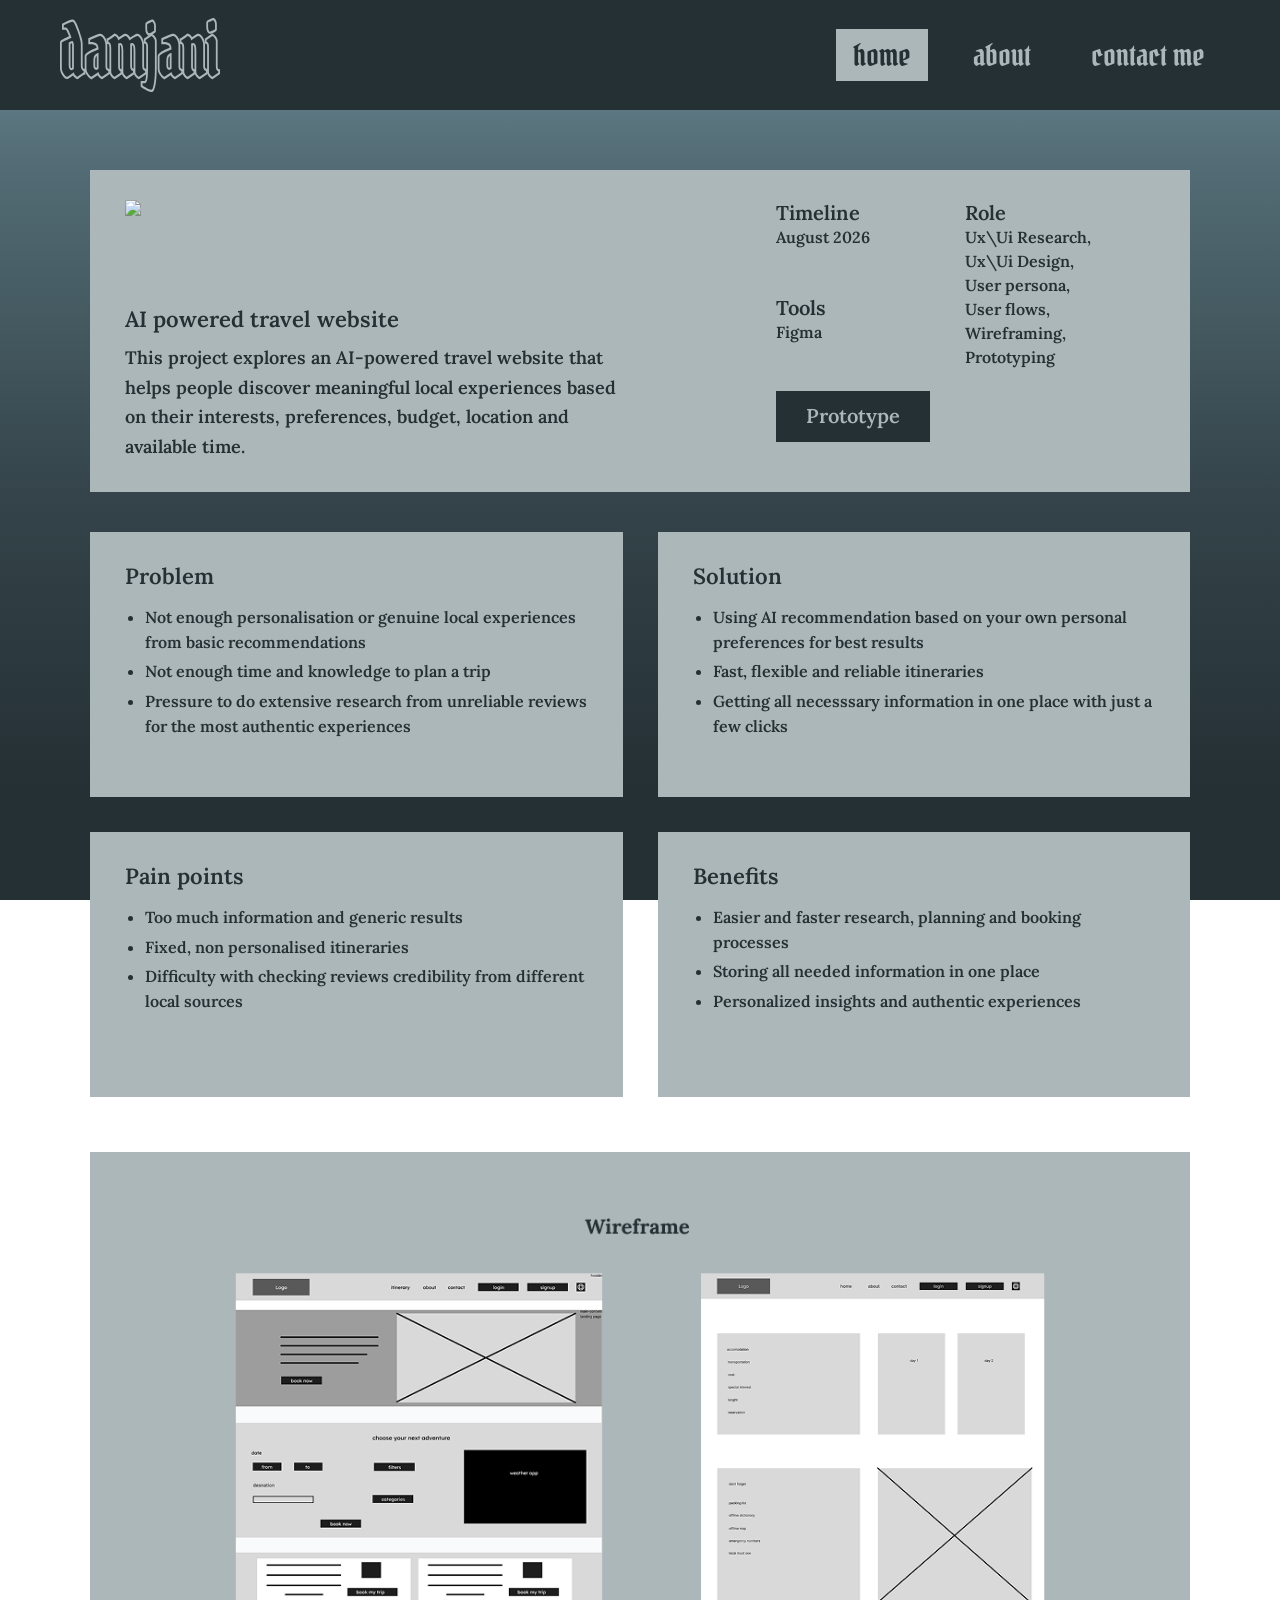
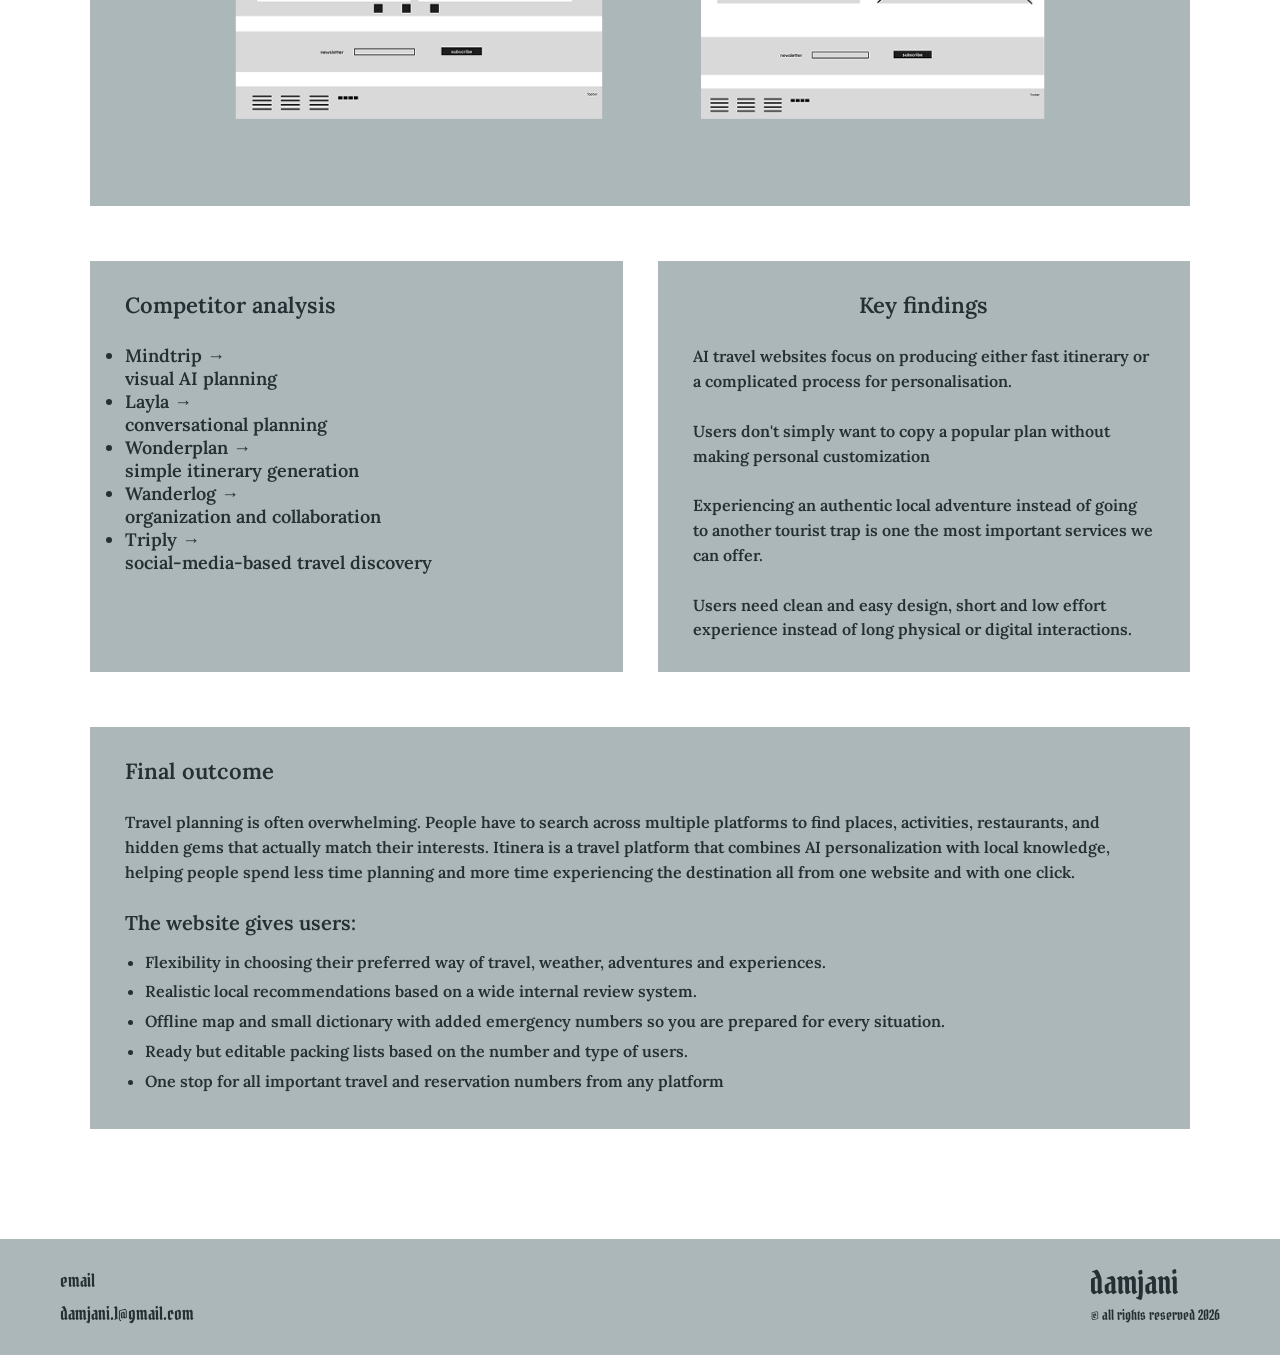
==== csItinera.html @ f5552801 "Initial commit" ====
<!DOCTYPE html>
<html lang="en">
<head>
    <meta charset="UTF-8">
    <meta name="viewport" content="width=device-width, initial-scale=1.0">
    <title>damjani | Itinera</title>
    <link rel="icon" href="images/damjani.svg">
    <link rel="stylesheet" href="main.css">
</head>

<body class="cs-mainC"> 
    <header class="csItinera cs-mainC">
        <img src="images/logo.svg" alt="Logo">
        <nav>
            <a href="index.html">
            <button aria-label="home" id="home" class="btn primary-btn"><span>home</span></button>
            </a>
            <button aria-label="about" id="about" class="btn secondary-btn"><span>about</span></button>
            <section id="aboutPopup">
      <p>When a lover of photography and organisation meets Figma you get Damjani. Focused on building clean yet
        memorable Ux/Ui designs for every idea and solving real life problems. Skilled in Figma, Adobe photoshop,
        wireframing, user flows, and creating scalable design systems.</p>
      <p>You can find me on damjani.1@gmail.com if you need to turn your ideas into people’s favourite app and website
        complete with original photography works or if you just need a new band recommendation.</p>
    </section>
    <a href="mailto:damjani.1@gmail.com">
            <button aria-label="contact me" id="contact me" class="btn secondary-btn"><span>contact me</span></button>
    </a>

        </nav>
    </header>    

<main>
    <section id="itinera" class="project-cs">
        <div class="project-intro">
            <h1>
                <img src="images/Itinera logo.png" alt="Itinera">
            </h1>
            <h2>AI powered travel website</h2>
            <p>This project explores an AI-powered travel website that helps people discover meaningful local experiences based on their interests, preferences, budget, location and available time.</p>

        </div>
        <div class="project-details">
        <div>
            <h3>Timeline</h3>
            <p> August 2026</p>
        </div>
        <div>
            <h3>Role</h3>
            <p>
                Ux\Ui Research,<br>
                Ux\Ui Design,<br>
                User persona,<br>
                User flows,<br>
                Wireframing,<br>
                Prototyping
            </p>
        </div>
        <div>   
            <h3>Tools</h3>
            <p>Figma</p>
        </div>
        <div class="cs-btn">
            <a href=https://www.figma.com/proto/e2e3lIB2a1p1ColYZX4ioc/Projects?node-id=174-2645&t=kzydn6kjqx1SH7oX-1&scaling=min-zoom&content-scaling=fixed&page-id=0%3A1&starting-point-node-id=174%3A2645&show-proto-sidebar=1  target="_blank" class="cs-btn">Prototype</a>
        </div>
        </div>
    </section>
    <section id="user-research">
        <div class="problem">
            <h2>Problem</h2>
            <ul>
                <li>Not enough personalisation or genuine local experiences from basic recommendations</li>
                <li>Not enough time and knowledge to plan a trip</li>
                <li>Pressure to do extensive research from unreliable reviews for the most authentic experiences</li>
            </ul>
        </div>
        <div class="solution">
            <h2>Solution</h2>
            <ul>
                <li>Using AI recommendation based on your own personal preferences for best results</li>
                <li>Fast, flexible and reliable itineraries</li>
                <li>Getting all necesssary information in one place with just a few clicks</li>
            </ul>
        </div>
        <div class="painPoint">
            <h2>Pain points</h2>
            <ul>
                <li>Too much information and generic results</li>
                <li>Fixed, non personalised itineraries</li>
                <li>Difficulty with checking reviews credibility from different local sources</li>
            </ul>
        </div>
        <div class="benefits">
            <h2>Benefits</h2>
            <ul>
                <li>Easier and faster research, planning and booking processes</li>
                <li>Storing all needed information in one place</li>
                <li>Personalized insights and authentic experiences</li>
            </ul>
        </div>
    </section>  
    <section id="example-section">
        <div class="exampleImg">
            <img src="images/Group 292.png" alt="wireframe">
        </div>
    </section> 
    <section id="analysis">
        <div class="competitorAnalysis">
            <h2>Competitor analysis</h2>
           <ul>
                <li>Mindtrip →<br>
                    visual AI planning</li>
                <li>Layla →<br>
                    conversational planning</li>
                <li>Wonderplan →<br>
                    simple itinerary generation</li>
                <li>Wanderlog →<br>
                    organization and collaboration</li>
                <li>Triply →<br>
                    social-media-based travel discovery</li>
            </ul>
        </div>
        <div class="keyFindings">
            <h2>Key findings</h2>
            <p>
                AI travel websites focus on producing either fast itinerary or a complicated process for personalisation.
            </p>
            <p>
                Users don't simply want to copy a popular plan without making personal customization
            </p>
            <p>
                Experiencing an authentic local adventure instead of going to another tourist trap is one the most important services we can offer.
            </p>
            <p>
                Users need clean and easy design, short and low effort experience instead of long physical or digital interactions.
            </p>
        </div>
    </section>
    <section id="findings">
        <div class="finalOutcome">
            <h2>Final outcome</h2>
            <p>Travel planning is often overwhelming. People have to search across multiple platforms to find places, activities, restaurants, and hidden gems that actually match their interests. Itinera is a travel platform that combines AI personalization with local knowledge, helping people spend less time planning and more time experiencing the destination all from one website and with one click.</p>
            <h3>The website gives users:</h3>
            <ul>
                <li>Flexibility in choosing their preferred way of travel, weather, adventures and experiences.</li>
                <li>Realistic local recommendations based on a wide internal review system.</li>
                <li>Offline map and small dictionary with added emergency numbers so you are prepared for every situation.</li>
                <li>Ready but editable packing lists based on the number and type of users.</li>
                <li>One stop for all important travel and reservation numbers from any platform</li>
            </ul>
        </div>
</main>

  <footer id="footer" class="main-padding">
    <div class="footer-left">
      <span>email</span>
      <a href="mailto:damjani.1@gmail.com">damjani.1@gmail.com</a>
    </div>
    <div class="footer-right">
      <img src="images/damjani.svg" alt="logo">
      <p>© all rights reserved <span id="year">2026</span></p>
    </div>
  </footer>
  <script src="main.js"></script>  
</body>

</html>
---- main.css ----
@font-face {
  font-family: "Lora";
  src: url(fonts/Lora-SemiBold.woff2);
  font-weight: 600;
}

@font-face {
  font-family: "Pirata";
  src: url(fonts/PirataOne-Regular.woff2);
  font-weight: 400;
}

* {
  margin: 0;
  padding: 0;
  border: none;
  text-decoration: none;
}

body {
  background: #253034;

}

.main-padding {
  padding-left: 60px;
  padding-right: 60px;
}

header {
  display: flex;
  justify-content: space-between;
  padding-top: 10px;
  padding-bottom: 10px;
  align-items: center;
}

nav {
  display: flex;
  gap: 30px;
}

.btn {
  padding: 5px 15px;
  font-family: "Pirata";
  font-size: 30px;
  cursor: pointer;
}

.btn span {
  z-index: 1;
  position: relative;
  transition: color .6s ease-in;
}

.primary-btn {
  border: 2px solid #ACB7B9;
  color: #253034;
  display: block;
  overflow: hidden;
  text-align: center;
  text-decoration: none;
  transition: all .5s ease-in-out;
  position: relative;
  background-color: transparent;
}

.primary-btn::before {
  right: -50px;
  transform: translate(-100%);
  -webkit-transform: translateX(-100%);
  content: "";
  position: absolute;
  height: 100%;
  top: 0;
  width: 100%;
  -webkit-transition: all .5s ease-in-out;
  transition: all .5s ease-in-out;
  background: #ACB7B9;
}

.primary-btn::after {
  left: -50px;
  transform: translate(100%);
  -webkit-transform: translateX(100%);
  background-color: #ACB7B9;
  content: "";
  position: absolute;
  height: 100%;
  top: 0;
  width: 100%;
  -webkit-transition: all .5s ease-in-out;
  transition: all .5s ease-in-out;
}

.primary-btn:hover::before {
  transform: translateX(-200%);
}

.primary-btn:hover::after {
  transform: translateX(200%);
}

.primary-btn:hover span {
  color: #ACB7B9;
  transition: color .6s ease-in;
}

.secondary-btn {
  color: #ACB7B9;
  background-color: #253034;
  letter-spacing: 0;
  box-sizing: inherit;
  transition-property: all;
  transition-duration: .6s;
  transition-timing-function: ease;
  cursor: pointer;
  line-height: 48px;
  padding-top: 0;
  padding-bottom: 0;
}

.secondary-btn::before {
  backface-visibility: hidden;
  border: 1.5px solid transparent;
  bottom: 0;
  content: " ";
  display: block;
  margin: 0 auto;
  position: relative;
  transition: all .4s ease-in-out;
  width: 0;
}

.secondary-btn::after {
  backface-visibility: hidden;
  border: 1.5px solid transparent;
  bottom: 0;
  content: " ";
  display: block;
  margin: 0 auto;
  position: relative;
  transition: all .4s ease-in-out;
  width: 0;
}

.secondary-btn:hover::before {
  bottom: auto;
  top: 0;
  width: 70%;
  border-color: #ACB7B9;
  backface-visibility: hidden;
  transition: width .5s ease-in-out;
}

.secondary-btn:hover::after {
  backface-visibility: hidden;
  transition: width .5s ease-in-out;
  width: 70%;
  border-color: #ACB7B9;
}

#aboutPopup {
  background: linear-gradient(180deg, #ACB7B9 0%, #687376 18.75%, #485356 43.27%, #394448 66.83%, #253034 89.42%);
  font-family: "Pirata";
  font-size: 18px;
  color: #ACB7B9 !important;
  max-width: 50%;
  text-align: center;
  position: absolute;
  z-index: 7;
  right: 75px;
  height: 0;
  max-height: 0;
  overflow: hidden;
  transition: max-height .5s ease-in-out;
}

.open-popup {
  transition: max-height .5s ease-in-out !important;
  height: fit-content !important;
  max-height: 500px !important;
}

#aboutPopup p {
  padding: 30px;
  color: #ACB7B9 !important;

}

main {
  height: calc(100dvh - 214px);
}


main * {
  color: #ACB7B9;
}

#heroShot {
  display: flex;
  align-items: center;
  justify-content: center;
  max-height: calc(100dvh - 98px);
}

.hero-left,
.hero-right {
  display: grid;
  grid-template-columns: repeat(2, 1fr);
  gap: 30px;
  justify-items: center;
  max-width: 35%;
  align-items: center;
}

.project-cover {
  position: relative;
  display: block;
  overflow: hidden;
}

.project-cover-main {
  position: absolute;
  background-color: #ACB7B9;
  color: #253034;
  font-family: "Pirata";
  font-size: 30px;
  text-align: center;
  line-height: 36px;
  height: 100%;
  width: 100%;
}


.project-cover-main span {
  width: 100%;
  height: 100%;
  display: flex;
  align-items: center;
  justify-content: center;
  z-index: 1;
  position: relative;
  color: #253034;
}

.project-cover-hover {
  background: linear-gradient(180deg, #ACB7B9 0%, #737E80 25.96%, #374245 71.15%, #2E393D 83.65%, #253034 100%);
  display: flex;
  flex-direction: column;
  gap: 15px;
  color: #ACB7B9;
  font-size: 14px;
  font-family: "Lora";
  padding: 20px;
  transform: translateY(100%);
  z-index: 2;
  position: relative;
  transition: transform .5s ease-in-out;
  background-color: #ACB7B9;
}

.project-cover:hover .project-cover-hover {
  transform: translateY(0);
  transition: transform .5s ease-in-out;
}

.project-cover-hover img {
  max-height: 24px;
  width: auto;
}

#servicehub {
  grid-column: span 2;
  max-width: 70%;
}

.hero-center {
  display: flex;
  align-items: center;
  justify-content: center;
}

.custom-border {
  background-image: url(images/border.png);
  padding: 10px;
  background-repeat: no-repeat;
}

footer {
  background-color: #ACB7B9;
  display: flex;
  justify-content: space-between;
  padding-top: 30px;
  padding-bottom: 30px;
  align-items: center;
  font-family: "Pirata";
  color: #253034;
}

.footer-left span,
.footer-left a {
  font-family: "Pirata";
  color: #253034;
  font-size: 18px;
}

.footer-left {
  display: flex;
  flex-direction: column;
  gap: 10px;
}

.footer-right p,
.footer-right span {
  font-family: "Pirata";
  color: #253034;
  font-size: 14px;
}

/* Cs Jaziko */
body.cs-mainC {
  background: linear-gradient(180deg, #6E8E9A 0%, #536C75 18%, #455A61 35%, #34444A 55%, #253034 87%);
  background-attachment: fixed;
  min-height: 100vh;
  font-family: "Lora";
  color: #253034;
  font-size: 18px;
  display: flex;
  flex-direction: column;
}

header.cs-mainC {
  background:#253034;
  display: flex;
  justify-content: space-between;
  padding-top: 15px;
  padding-bottom: 15px;
  padding-left: 60px;
  padding-right: 60px;
  align-items: center;
  height: 80px;
}


.cs-btn{
    display: inline-flex;
    background-color: #253034;
    color: #ACB7B9;
    height: auto;
    width: auto;
    padding: 5px 15px;
    align-items: center;
    justify-content: center;
    text-decoration: none;
    font-family: "Lora";
    font-size: 20px;
    line-height: 1.5;
    cursor: pointer;
}

.cs-btn a:hover {
    background-color: #253034;
}

.cs-mainC .project-cs,
.cs-mainC #user-research,
.cs-mainC #user-persona,
.cs-mainC #analysis,
.cs-mainC #findings {
  color:#253034;
}

.cs-mainC p,
.cs-mainC li,
.cs-mainC h2,
.cs-mainC h3 {
  color: #253034;
}

.cs-mainC main {
  width: 87%;
  max-width: 1100px;
  margin: 60px auto 80px;
  height: auto;
}

.cs-mainC .project-cs {
  display: grid;
  grid-template-columns: 1.45fr 1fr;
  background: #ACB7B9;
  margin-bottom: 40px;
}

.cs-mainC .project-intro {
  padding: 30px 35px;
}

.cs-mainC .project-intro h1 {
  margin: 0 0 15px;
}

.cs-mainC .project-intro h1 img {
  display: block;
  width: 280px;
  max-width: 100%;
  height: 90px;
}

.cs-mainC .project-intro h2 {
  font-size: 22px;
  margin: 0 0 10px;
}

.cs-mainC .project-intro p {
  max-width: 500px;
  font-size: 18px;
  line-height: 1.65;
  margin: 0; 
}

.cs-mainC .project-details {
  display: grid;
  grid-template-columns: 1fr 1.3fr;
  grid-template-rows: auto auto;
  column-gap: 35px;
  padding: 30px 35px;
}

.cs-mainC .project-details > div {
  margin-bottom: 20px;
}

.cs-mainC .project-details h3 {
  font-size: 20px;
  margin-bottom: 0 0 2px;
}

.cs-mainC .project-details p {
  font-size: 16px;
  line-height: 1.5;
  margin: 0;
}

.cs-mainC .project-details > div:nth-child(1) {
  grid-column: 1;
  grid-row: 1;
}

.cs-mainC .project-details > div:nth-child(2) {
  grid-column: 2;
  grid-row: 1 / span 2;
}

.cs-mainC .project-details > div:nth-child(3) {
  grid-column: 1;
  grid-row: 2;
}

.cs-mainC #user-research {
  display: grid;
  grid-template-columns: 1fr 1fr;
  gap: 35px;
  margin-bottom: 55px;
}

.cs-mainC #user-research > div {
  padding: 30px 35px;
  background: #ACB7B9;
  min-height: 205px;
}

.cs-mainC #user-research h2 {
  font-size: 22px;
  margin-bottom: 15px;
}

.cs-mainC #user-research ul {
  margin: 0;
  padding-left: 20px;
}

.cs-mainC #user-research li {
  font-size: 16px;
  line-height: 1.55;
  margin-bottom: 5px;
}

.cs-mainC #example-sectionJ {
  position: relative;
  display: grid;
  grid-template-columns: 1fr 1fr 170px;
  grid-template-rows: auto auto auto;
  column-gap: 35px;
  background: #ACB7B9;
  padding: 30px 35px;
  margin-bottom: 55px;
}

.cs-mainC #example-section {
  display: grid;
  background: #ACB7B9;
  padding: 30px 35px;
  margin-bottom: 55px;
}

.cs-mainC .userPersona {
  grid-column: 1 / 4;
  grid-row: 1;
  margin-bottom: 30px;
}

.cs-mainC .userPersona h2 {
  font-size: 22px;
  margin-bottom: 0 0 30px;
  text-align: center;
}

.cs-mainC .userPersona p{
  font-size: 16px;
  line-height: 1.55;
  margin: 0;
}

.cs-mainC .userPPoints {
  grid-column: 1;
  grid-row: 2;
}

.cs-mainC .userMotivation {
  grid-column: 2;
  grid-row: 2;
}

.cs-mainC .userBehavior {
  grid-column: 1;
  grid-row: 3;
}

.cs-mainC .userGoals {
  grid-column: 2;
  grid-row: 3;  
}

.cs-mainC .userInfo {
  grid-column: 3;
  grid-row: 3;  
}

.cs-mainC .userPPoints,
.cs-mainC .userMotivation,
.cs-mainC .userBehavior,
.cs-mainC .userGoals {
  padding-right: 10px;
  padding-left: 10px;
}

.cs-mainC #user-persona h3 {
  font-size: 20px;
  margin: 0 0 10px;
}

.cs-mainC #user-persona li,
.cs-mainC #user-persona ul,
.cs-mainC #user-persona p {
  font-size: 16px;
  line-height: 1.55;
  margin: 0;
}

.cs-mainC #user-persona ul {
  padding-left: 20px;
}

.cs-mainC #user-persona li {
  margin-bottom: 5px;
}

.cs-mainC .userImg img {
  display: block;
  width: 100%;
  height: 180px;
  object-fit: cover;
  object-position: top right;
}

.cs-mainC .exampleImg img {
  display: block;
  object-fit: cover;
  width: 100%;
  min-width: 0;
  height: auto;
}

.cs-mainC #analysis {
  display: grid;
  grid-template-columns: 1fr 1fr;
  gap: 35px;
  margin-bottom: 55px;
}

.cs-mainC .competitorAnalysis,
.cs-mainC .keyFindings {
  padding: 30px 35px;
  background: #ACB7B9;
}

.cs-mainC .competitorAnalysis h2,
.cs-mainC .keyFindings h2 {
  font-size: 22px;
  margin: 0 0 25px;
}

.cs-mainC .competitorAnalysis p,
.cs-mainC .keyFindings p {
  font-size: 16px;
  line-height: 1.55;
  margin: 0 0 25px;
}

.cs-mainC .keyFindings h2 {
  text-align: center; 
}
.cs-mainC .keyFindings p {
  text-align: left; 
}

.cs-mainC .keyFindings p:last-child,
.cs-mainC .competitorAnalysis p:last-child {
  margin-bottom: 0;
}

.cs-mainC #findings {
  margin-bottom: 30px;
}

.cs-mainC .finalOutcome {
  padding: 30px 35px;
  background: #ACB7B9;
}

.cs-mainC .finalOutcome h2 {
  font-size: 22px;
  margin: 0 0 25px;
}

.cs-mainC .finalOutcome p {
  font-size: 16px;
  line-height: 1.55;
  margin: 0 0 25px;
}

.cs-mainC .finalOutcome h3 {
  font-size: 20px;
  margin: 0 0 15px;
}

.cs-mainC .finalOutcome ul {
  padding-left: 20px;
  margin: 0;
}

.cs-mainC .finalOutcome li {
  font-size: 16px;
  line-height: 1.55;
  margin-bottom: 5px;
}

footer.cs-footer {
  background:#ACB7B9;
  display: flex;
  justify-content: space-between;
  align-items: center;
  padding: 15px 30px;
  width: 100%;
  box-sizing: border-box;
  height: auto;
  position: static;
  margin-top: auto;
}

@media (max-width: 1000px) {
  .cs-mainC main {
    width: 90%;
    margin-top: 30px;
}

.cs-mainC .project-cs {
  display: block;
}

.cs-mainC .project-intro {
  padding: 25px;
}

.cs-mainC .project-details {
  display: grid;
  grid-template-columns: 1fr 1fr;
  padding: 25px;
}

.cs-mainC .projecty-details > div:nth-child(1) ,
.cs-mainC .project-details > div:nth-child(2) ,
.cs-mainC .project-details > div:nth-child(3) {
  grid-column: auto;
  grid-row: auto;
}

.cs-mainC #user-research {
  grid-template-columns: 1fr;
  gap: 25px;
}

.cs-mainC #user-research {
  padding: 25px;
  display: flex;
  flex-direction: column;
}

.cs-mainC .userPersona {
  margin-bottom: 25px;
}

.cs-mainC .userImg {
  order: 2;
  width: 138px;
  margin: 20px auto;
}

.cs-mainC .userPPoints {
  order: 3;
}

.cs-mainC .userMotivation {
  order: 4;
}

.cs-mainC .userBehavior {
  order: 5;
}

.cs-mainC .userGoals {
  order: 6;
}

.cs-mainC #analysis {
  grid-template-columns: 1fr;
}

.cs-mainC .finalOutcome {
  padding: 28px;
}
}
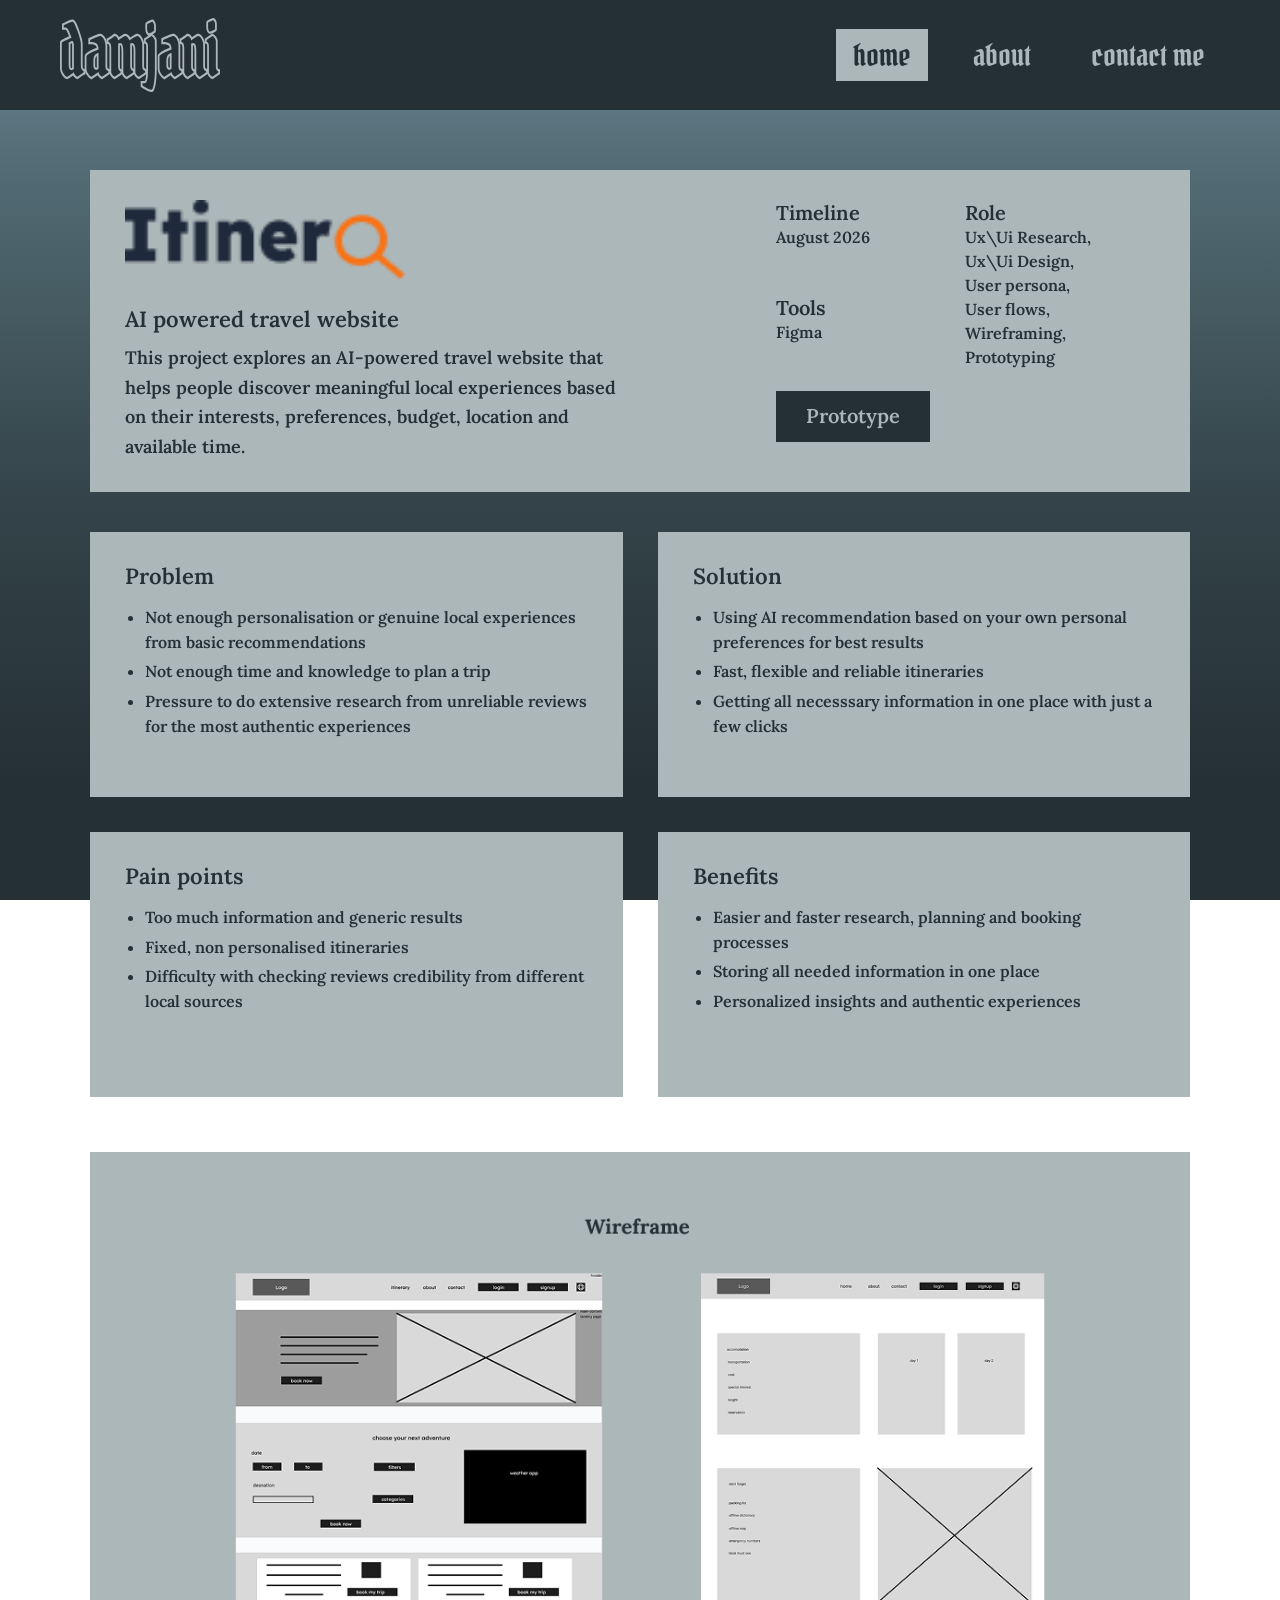
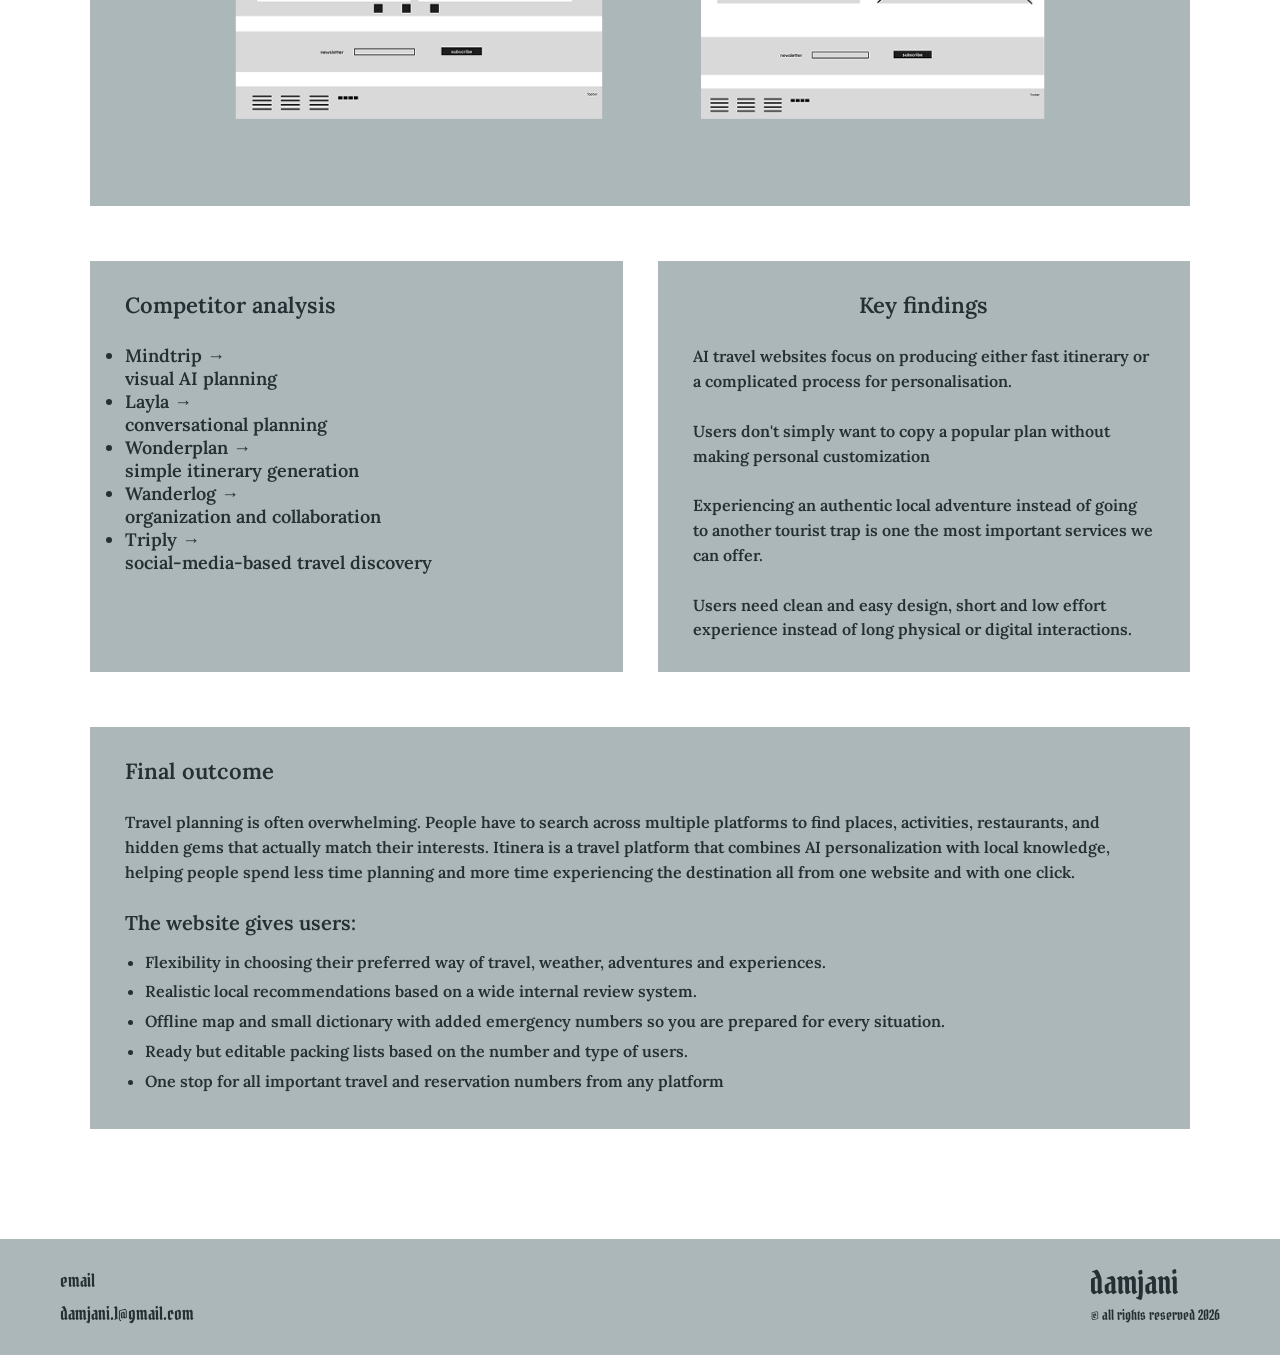
==== commit 5c7ceb61: "Fix image path" ====
--- a/csItinera.html
+++ b/csItinera.html
@@ -34,7 +34,7 @@
     <section id="itinera" class="project-cs">
         <div class="project-intro">
             <h1>
-                <img src="images/Itinera logo.png" alt="Itinera">
+                <img src="images/itinera logo.png" alt="Itinera">
             </h1>
             <h2>AI powered travel website</h2>
             <p>This project explores an AI-powered travel website that helps people discover meaningful local experiences based on their interests, preferences, budget, location and available time.</p>
